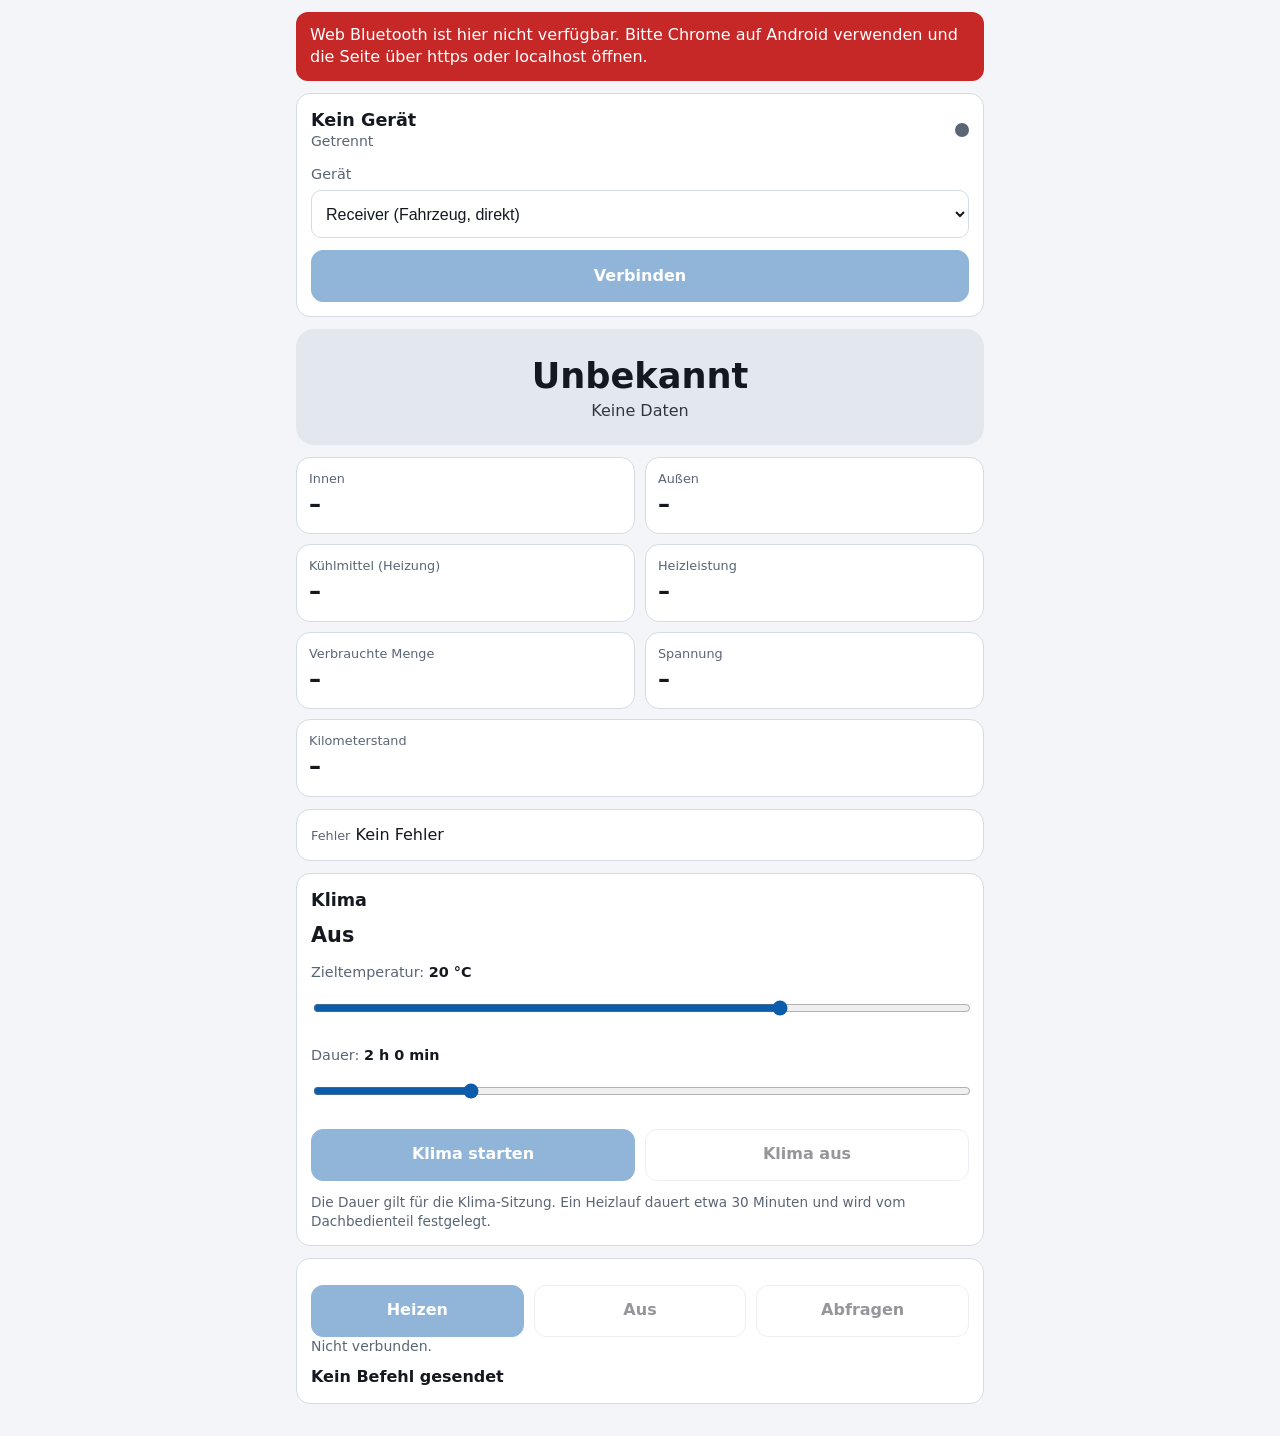
==== pwa/index.html @ 08beb695 "Phase D core: CAN codec/FSM/monitor, climate controller, send policy, rt primitives, OLED pages, PWA" ====
<!doctype html>
<html lang="de">
<head>
<meta charset="utf-8">
<meta name="viewport" content="width=device-width, initial-scale=1">
<title>Standheizung</title>
<meta name="theme-color" content="#0b5cab">
<link rel="manifest" href="manifest.webmanifest">
<link rel="icon" href="icons/icon-192.png">
<link rel="apple-touch-icon" href="icons/icon-192.png">
<link rel="stylesheet" href="styles.css">
</head>
<body>
<main>
  <div id="unsupported" class="banner err" hidden>
    Web Bluetooth ist hier nicht verfügbar. Bitte Chrome auf Android verwenden und die Seite über https oder localhost öffnen.
  </div>

  <section class="card" id="conn">
    <div class="row">
      <div>
        <div class="name" id="devName">Kein Gerät</div>
        <div class="sub" id="connState">Getrennt</div>
        <div class="sub" id="devInfo"></div>
      </div>
      <span class="dot off" id="dot" aria-hidden="true"></span>
    </div>
    <label class="field" for="role">Gerät
      <select id="role">
        <option value="receiver">Receiver (Fahrzeug, direkt)</option>
        <option value="sender">Sender (Fernbedienung, LoRa)</option>
      </select>
    </label>
    <div class="btns">
      <button id="btnConnect" class="primary">Verbinden</button>
      <button id="btnDisconnect" hidden>Trennen</button>
    </div>
    <div class="sub" id="linkAge" hidden></div>
  </section>

  <section class="state-tile" id="stateTile" data-kind="unknown">
    <div class="state-main" id="stateText">Unbekannt</div>
    <div class="state-sub" id="stateSub">Keine Daten</div>
  </section>

  <section class="grid" id="values">
    <div class="tile"><div class="lbl">Innen</div><div class="val" id="vInterior">–</div></div>
    <div class="tile"><div class="lbl">Außen</div><div class="val" id="vOutside">–</div></div>
    <div class="tile"><div class="lbl">Kühlmittel (Heizung)</div><div class="val" id="vCoolant">–</div></div>
    <div class="tile"><div class="lbl">Heizleistung</div><div class="val" id="vPower">–</div><div class="sub" id="vRate"></div></div>
    <div class="tile"><div class="lbl">Verbrauchte Menge</div><div class="val" id="vFuel">–</div></div>
    <div class="tile"><div class="lbl">Spannung</div><div class="val" id="vVoltage">–</div></div>
    <div class="tile wide"><div class="lbl">Kilometerstand</div><div class="val" id="vOdo">–</div></div>
  </section>

  <section class="card error-row" id="errRow">
    <span class="lbl">Fehler</span> <span id="errText">Kein Fehler</span>
  </section>

  <section class="card" id="climate">
    <h2>Klima</h2>
    <div class="row">
      <div class="climate-state" id="climState">Aus</div>
      <div class="sub" id="climRemain"></div>
    </div>
    <label class="field" for="target">Zieltemperatur: <b id="targetLbl">20 °C</b>
      <input type="range" id="target" min="10" max="24" step="1" value="20">
    </label>
    <label class="field" for="duration">Dauer: <b id="durationLbl">2 h 0 min</b>
      <input type="range" id="duration" min="10" max="480" step="10" value="120">
    </label>
    <div class="btns">
      <button id="btnClimOn" class="primary">Klima starten</button>
      <button id="btnClimOff">Klima aus</button>
    </div>
    <p class="hint">Die Dauer gilt für die Klima-Sitzung. Ein Heizlauf dauert etwa 30 Minuten und wird vom Dachbedienteil festgelegt.</p>
  </section>

  <section class="card">
    <div class="btns three">
      <button id="btnHeat" class="primary">Heizen</button>
      <button id="btnStop">Aus</button>
      <button id="btnQuery">Abfragen</button>
    </div>
    <div class="sub" id="reason" aria-live="polite"></div>
    <div class="cmdline" id="cmdLine" aria-live="polite">Kein Befehl gesendet</div>
  </section>
</main>
<script src="parser.js"></script>
<script src="ble.js"></script>
<script src="demo.js"></script>
<script src="app.js"></script>
</body>
</html>
---- pwa/styles.css ----
:root {
  --bg: #f3f5f8; --card: #ffffff; --text: #14181f; --muted: #5a6575; --border: #d5dbe4;
  --accent: #0b5cab; --accent-text: #ffffff; --ok: #1b7f3b; --warn: #b26a00; --err: #c62828;
  --tile-off: #e3e8ef; --tile-heat: #ffe2c2; --tile-run: #fff1c2; --tile-vent: #d4ecff; --tile-err: #c62828;
  --tile-text: #14181f; --tile-err-text: #ffffff;
}
@media (prefers-color-scheme: dark) {
  :root {
    --bg: #0e1116; --card: #181d25; --text: #e8ecf2; --muted: #9aa5b5; --border: #2b3340;
    --accent: #4d9bf0; --accent-text: #08121f; --ok: #5fcf80; --warn: #f0b04d; --err: #ff6b6b;
    --tile-off: #232a35; --tile-heat: #5a3512; --tile-run: #504410; --tile-vent: #17405f; --tile-err: #b3261e;
    --tile-text: #e8ecf2; --tile-err-text: #ffffff;
  }
}
* { box-sizing: border-box; }
html { color-scheme: light dark; }
body { margin: 0; background: var(--bg); color: var(--text); font: 16px/1.4 system-ui, -apple-system, "Segoe UI", Roboto, sans-serif; overflow-x: hidden; }
main { max-width: 640px; margin: 0 auto; padding: 12px 16px 32px; display: flex; flex-direction: column; gap: 12px; }
h2 { margin: 0 0 8px; font-size: 1.1rem; }
.card { background: var(--card); border: 1px solid var(--border); border-radius: 14px; padding: 14px; }
.row { display: flex; justify-content: space-between; align-items: center; gap: 12px; }
.name { font-weight: 600; font-size: 1.1rem; overflow-wrap: anywhere; }
.sub { color: var(--muted); font-size: .875rem; overflow-wrap: anywhere; }
.lbl { color: var(--muted); font-size: .8rem; }
.dot { width: 14px; height: 14px; border-radius: 50%; flex: none; background: var(--muted); }
.dot.ok { background: var(--ok); } .dot.busy { background: var(--warn); } .dot.err { background: var(--err); }
.banner { border-radius: 12px; padding: 12px 14px; }
.banner.err { background: var(--err); color: #fff; }
.field { display: block; margin: 12px 0 0; color: var(--muted); font-size: .9rem; }
.field b { color: var(--text); }
select, input[type=range] { width: 100%; margin-top: 6px; }
select { min-height: 48px; font-size: 1rem; padding: 0 10px; border-radius: 10px; border: 1px solid var(--border); background: var(--card); color: var(--text); }
input[type=range] { height: 40px; accent-color: var(--accent); }
.btns { display: flex; gap: 10px; margin-top: 12px; }
.btns button { flex: 1; min-width: 0; }
button { min-height: 52px; font: inherit; font-weight: 600; border-radius: 12px; border: 1px solid var(--border); background: var(--card); color: var(--text); padding: 0 12px; cursor: pointer; }
button.primary { background: var(--accent); color: var(--accent-text); border-color: var(--accent); }
button:disabled { opacity: .45; cursor: not-allowed; }
button:focus-visible, select:focus-visible, input:focus-visible { outline: 3px solid var(--accent); outline-offset: 2px; }
.state-tile { border-radius: 18px; padding: 22px 16px; text-align: center; background: var(--tile-off); color: var(--tile-text); }
.state-tile[data-kind=heating] { background: var(--tile-heat); }
.state-tile[data-kind=runon] { background: var(--tile-run); }
.state-tile[data-kind=vent] { background: var(--tile-vent); }
.state-tile[data-kind=error] { background: var(--tile-err); color: var(--tile-err-text); }
.state-main { font-size: 2.2rem; font-weight: 700; }
.state-sub { min-height: 1.4em; opacity: .85; }
.grid { display: grid; grid-template-columns: 1fr 1fr; gap: 10px; }
.tile { background: var(--card); border: 1px solid var(--border); border-radius: 14px; padding: 12px; min-width: 0; }
.tile.wide { grid-column: 1 / -1; }
.val { font-size: 1.5rem; font-weight: 700; overflow-wrap: anywhere; }
.error-row.active { border-color: var(--err); color: var(--err); }
.climate-state { font-size: 1.3rem; font-weight: 700; }
.hint { color: var(--muted); font-size: .85rem; margin: 12px 0 0; }
.btns.three button { padding: 0 4px; }
.cmdline { margin-top: 10px; font-weight: 600; min-height: 1.4em; overflow-wrap: anywhere; }
.cmdline[data-kind=ok] { color: var(--ok); } .cmdline[data-kind=err] { color: var(--err); }
[hidden] { display: none !important; }
@media (min-width: 900px) {
  main { max-width: 720px; }
}
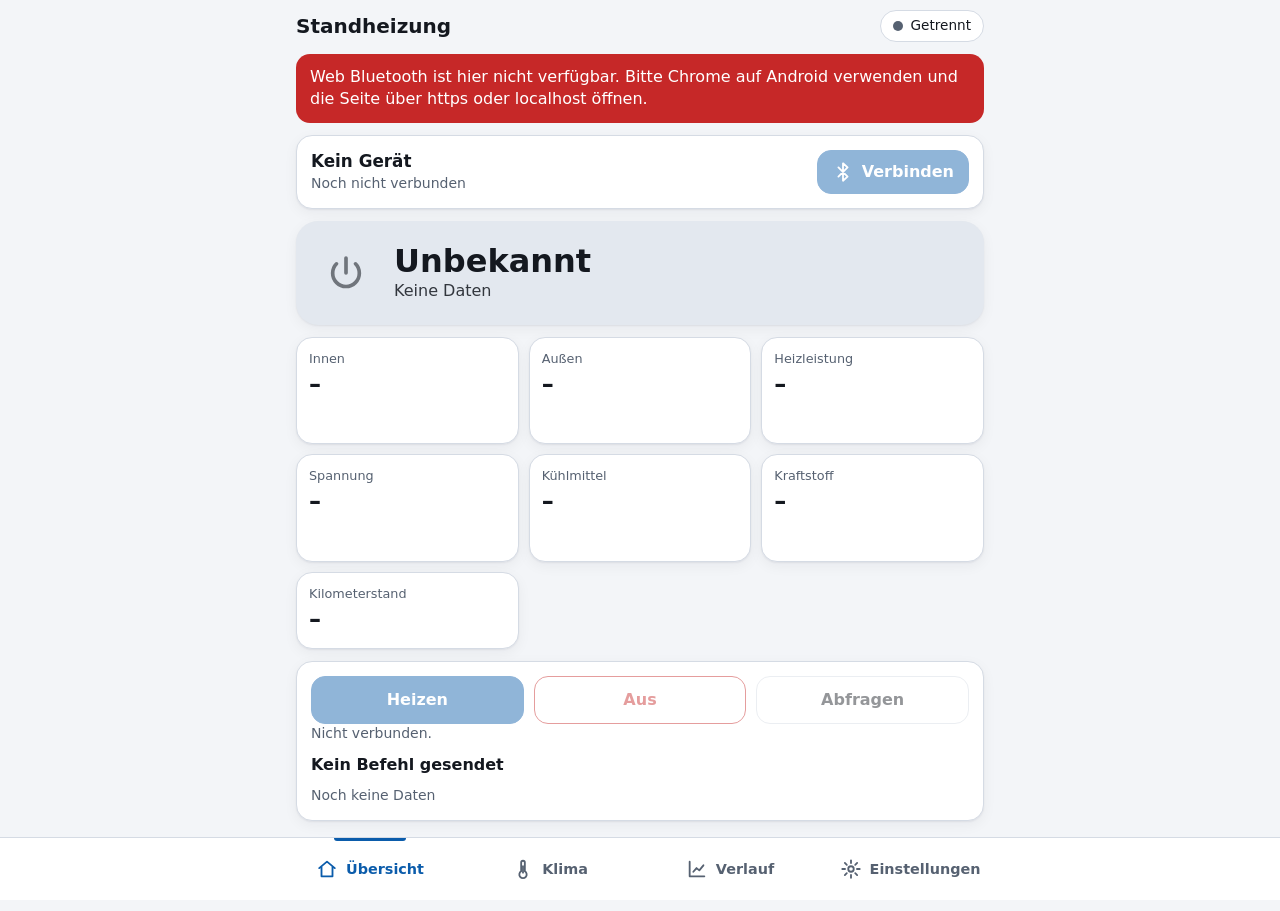
==== commit 62384ff4: "PWA: history charts, animations, tabs, climate arc slider, settings - history.js: ring buffer with d" ====
--- a/pwa/index.html
+++ b/pwa/index.html
@@ -2,7 +2,7 @@
 <html lang="de">
 <head>
 <meta charset="utf-8">
-<meta name="viewport" content="width=device-width, initial-scale=1">
+<meta name="viewport" content="width=device-width, initial-scale=1, viewport-fit=cover">
 <title>Standheizung</title>
 <meta name="theme-color" content="#0b5cab">
 <link rel="manifest" href="manifest.webmanifest">
@@ -11,82 +11,243 @@
 <link rel="stylesheet" href="styles.css">
 </head>
 <body>
-<main>
+<svg width="0" height="0" style="position:absolute" aria-hidden="true" focusable="false">
+  <defs>
+    <symbol id="i-flame" viewBox="0 0 24 24"><path d="M12 2c1 3.5-1.5 5-3 7.5C7.600 12 8 14 9 15c-.2-1.800.600-3 1.800-3.800C10.500 13.500 12 14.500 12 16.500c0 1-.5 1.800-1.200 2.300 3.800.200 6.200-2.400 6.200-5.800C17 9 13.500 6.500 12 2z" fill="currentColor"/><path d="M7 15.500C7 19 9.500 22 12.500 22 15.800 22 18 19.500 18 16.500c-1 1.800-2.600 2.800-4.400 3C10.500 19.700 7.500 18.500 7 15.500z" fill="currentColor" opacity=".55"/></symbol>
+    <symbol id="i-fan" viewBox="0 0 24 24"><g fill="currentColor"><path d="M12 11c-1.500-3.500-1-7 2-8 2.500-.8 3.500 1.500 2.500 3.500C15.500 8.500 14 10 12 11z"/><path d="M13 12c3.500-1.500 7-1 8 2 .8 2.500-1.500 3.500-3.500 2.500C15.500 15.500 14 14 13 12z"/><path d="M12 13c1.500 3.500 1 7-2 8-2.500.8-3.500-1.500-2.500-3.500C8.500 15.500 10 14 12 13z"/><path d="M11 12c-3.500 1.500-7 1-8-2-.8-2.500 1.500-3.500 3.500-2.500C8.500 8.500 10 10 11 12z"/></g><circle cx="12" cy="12" r="1.800" fill="var(--tile-bg, #fff)"/></symbol>
+    <symbol id="i-power" viewBox="0 0 24 24"><path d="M12 3v9M6.300 6.500a8 8 0 1 0 11.400 0" fill="none" stroke="currentColor" stroke-width="2.200" stroke-linecap="round"/></symbol>
+    <symbol id="i-warn" viewBox="0 0 24 24"><path d="M12 3 2 20h20L12 3z" fill="none" stroke="currentColor" stroke-width="2" stroke-linejoin="round"/><path d="M12 10v4.500M12 17.200v.1" stroke="currentColor" stroke-width="2.200" stroke-linecap="round"/></symbol>
+    <symbol id="i-check" viewBox="0 0 24 24"><path d="m5 12.500 4.500 4.500L19 7.500" fill="none" stroke="currentColor" stroke-width="2.600" stroke-linecap="round" stroke-linejoin="round"/></symbol>
+    <symbol id="i-x" viewBox="0 0 24 24"><path d="m6 6 12 12M18 6 6 18" fill="none" stroke="currentColor" stroke-width="2.600" stroke-linecap="round"/></symbol>
+    <symbol id="i-info" viewBox="0 0 24 24"><circle cx="12" cy="12" r="9" fill="none" stroke="currentColor" stroke-width="2"/><path d="M12 11v5.500M12 7.700v.1" stroke="currentColor" stroke-width="2.400" stroke-linecap="round"/></symbol>
+    <symbol id="i-home" viewBox="0 0 24 24"><path d="M3.500 11 12 4l8.500 7M6 9.500V20h12V9.500" fill="none" stroke="currentColor" stroke-width="2" stroke-linecap="round" stroke-linejoin="round"/></symbol>
+    <symbol id="i-climate" viewBox="0 0 24 24"><path d="M10 14.500V5a2 2 0 1 1 4 0v9.500a4 4 0 1 1-4 0z" fill="none" stroke="currentColor" stroke-width="2" stroke-linejoin="round"/><path d="M12 9v7" stroke="currentColor" stroke-width="2" stroke-linecap="round"/></symbol>
+    <symbol id="i-chart" viewBox="0 0 24 24"><path d="M4 4v16h16M8 15l3.500-4 3 2.500L19 8" fill="none" stroke="currentColor" stroke-width="2" stroke-linecap="round" stroke-linejoin="round"/></symbol>
+    <symbol id="i-gear" viewBox="0 0 24 24"><circle cx="12" cy="12" r="3" fill="none" stroke="currentColor" stroke-width="2"/><path d="M12 2.500v3M12 18.500v3M2.500 12h3M18.500 12h3M5.300 5.300l2.100 2.100M16.600 16.600l2.100 2.100M5.300 18.700l2.100-2.100M16.600 7.400l2.100-2.100" stroke="currentColor" stroke-width="2" stroke-linecap="round"/></symbol>
+    <symbol id="i-share" viewBox="0 0 24 24"><path d="M12 15V4m0 0L8 8m4-4 4 4M5 12v8h14v-8" fill="none" stroke="currentColor" stroke-width="2" stroke-linecap="round" stroke-linejoin="round"/></symbol>
+    <symbol id="i-bt" viewBox="0 0 24 24"><path d="m7 7 10 10-5 4.500V2.500L17 7 7 17" fill="none" stroke="currentColor" stroke-width="2" stroke-linecap="round" stroke-linejoin="round"/></symbol>
+  </defs>
+</svg>
+
+<header class="top">
+  <h1>Standheizung</h1>
+  <div class="chip conn" id="connChip" data-kind="off" role="status">
+    <span class="dot" aria-hidden="true"></span><span id="connState">Getrennt</span>
+  </div>
+</header>
+
+<main id="main">
   <div id="unsupported" class="banner err" hidden>
     Web Bluetooth ist hier nicht verfügbar. Bitte Chrome auf Android verwenden und die Seite über https oder localhost öffnen.
   </div>
-
-  <section class="card" id="conn">
-    <div class="row">
-      <div>
-        <div class="name" id="devName">Kein Gerät</div>
-        <div class="sub" id="connState">Getrennt</div>
-        <div class="sub" id="devInfo"></div>
-      </div>
-      <span class="dot off" id="dot" aria-hidden="true"></span>
-    </div>
-    <label class="field" for="role">Gerät
-      <select id="role">
-        <option value="receiver">Receiver (Fahrzeug, direkt)</option>
-        <option value="sender">Sender (Fernbedienung, LoRa)</option>
-      </select>
-    </label>
+  <div id="staleBanner" class="banner warn" hidden role="status">
+    <svg class="ico" aria-hidden="true"><use href="#i-warn"/></svg><span id="staleText">Daten veraltet</span>
+  </div>
+
+  <!-- Übersicht -->
+  <section class="view" id="view-uebersicht" data-view="uebersicht" aria-label="Übersicht">
+    <div class="card" id="conn">
+      <div class="row">
+        <div class="grow">
+          <div class="name" id="devName">Kein Gerät</div>
+          <div class="sub" id="devInfo">Noch nicht verbunden</div>
+        </div>
+        <button id="btnConnect" class="primary compact"><svg class="ico" aria-hidden="true"><use href="#i-bt"/></svg>Verbinden</button>
+        <button id="btnDisconnect" class="compact" hidden>Trennen</button>
+      </div>
+      <div class="sub" id="linkAge" hidden></div>
+    </div>
+
+    <div class="state-tile" id="stateTile" data-kind="unknown">
+      <div class="state-icon" id="stateIcon" aria-hidden="true">
+        <span class="ring"></span>
+        <svg class="si si-flame"><use href="#i-flame"/></svg>
+        <svg class="si si-fan"><use href="#i-fan"/></svg>
+        <svg class="si si-power"><use href="#i-power"/></svg>
+        <svg class="si si-warn"><use href="#i-warn"/></svg>
+      </div>
+      <div class="state-text">
+        <div class="state-main" id="stateText">Unbekannt</div>
+        <div class="state-sub" id="stateSub">Keine Daten</div>
+      </div>
+    </div>
+
+    <div class="banner err errbox" id="errBox" hidden role="alert">
+      <svg class="ico" aria-hidden="true"><use href="#i-warn"/></svg>
+      <div><b id="errTitle"></b><div id="errHelp"></div><div class="small" id="errExtra"></div></div>
+    </div>
+
+    <div class="grid" id="values">
+      <div class="tile"><div class="lbl">Innen</div><div class="val" id="vInterior">–</div><div class="spark-host" id="spInterior"></div></div>
+      <div class="tile"><div class="lbl">Außen</div><div class="val" id="vOutside">–</div></div>
+      <div class="tile"><div class="lbl">Heizleistung</div><div class="val" id="vPower">–</div><div class="spark-host" id="spPower"></div></div>
+      <div class="tile"><div class="lbl">Spannung</div><div class="val" id="vVoltage">–</div><div class="spark-host" id="spVoltage"></div></div>
+      <div class="tile"><div class="lbl">Kühlmittel</div><div class="val" id="vCoolant">–</div></div>
+      <div class="tile"><div class="lbl" id="fuelLbl">Kraftstoff</div><div class="val" id="vFuel">–</div><div class="sub" id="vFuelSub"></div></div>
+      <div class="tile wide"><div class="lbl">Kilometerstand</div><div class="val" id="vOdo">–</div></div>
+    </div>
+
+    <div class="card">
+      <div class="btns three">
+        <button id="btnHeat" class="primary">Heizen</button>
+        <button id="btnStop" class="danger">Aus</button>
+        <button id="btnQuery">Abfragen</button>
+      </div>
+      <div class="sub" id="reason" aria-live="polite"></div>
+      <div class="cmdline" id="cmdLine" aria-live="polite">Kein Befehl gesendet</div>
+      <div class="row foot">
+        <span class="sub" id="ageText">Noch keine Daten</span>
+        <button id="btnShare" class="compact ghost" hidden><svg class="ico" aria-hidden="true"><use href="#i-share"/></svg>Teilen</button>
+      </div>
+    </div>
+  </section>
+
+  <!-- Klima -->
+  <section class="view" id="view-klima" data-view="klima" aria-label="Klima" hidden>
+    <div class="card climate-card">
+      <div class="clim-top">
+        <div class="ring-wrap" id="remainRing">
+          <svg viewBox="0 0 120 120" aria-hidden="true">
+            <circle class="rg-bg" cx="60" cy="60" r="52"/>
+            <circle class="rg-fg" id="ringFg" cx="60" cy="60" r="52" pathLength="100"/>
+          </svg>
+          <div class="ring-c"><div class="ring-v" id="ringVal">–</div><div class="sub" id="ringLbl">Klima aus</div></div>
+        </div>
+        <div class="grow">
+          <div class="lbl">Status</div>
+          <div class="climate-state" id="climState">Aus</div>
+          <div class="sub" id="climRemain"></div>
+        </div>
+      </div>
+    </div>
+
+    <div class="card">
+      <h2>Schnellauswahl</h2>
+      <div class="chips" id="presets" role="group" aria-label="Voreinstellungen"></div>
+    </div>
+
+    <div class="card">
+      <h2>Zieltemperatur</h2>
+      <div class="arc-wrap noswipe">
+        <svg viewBox="0 0 200 170" id="arc" role="slider" tabindex="0" aria-label="Zieltemperatur" aria-valuemin="10" aria-valuemax="24" aria-valuenow="20" aria-valuetext="20 °C">
+          <path id="arcBg" class="arc-bg"/>
+          <path id="arcFg" class="arc-fg"/>
+          <circle id="arcKnob" class="arc-knob" r="13"/>
+          <text id="arcVal" x="100" y="100" text-anchor="middle" class="arc-val">20</text>
+          <text x="100" y="124" text-anchor="middle" class="arc-unit">°C</text>
+        </svg>
+        <button class="step minus" id="tMinus" aria-label="Zieltemperatur senken"><svg class="ico" aria-hidden="true"><path d="M5 12h14" stroke="currentColor" stroke-width="2.600" stroke-linecap="round"/></svg></button>
+        <button class="step plus" id="tPlus" aria-label="Zieltemperatur erhöhen"><svg class="ico" aria-hidden="true"><path d="M5 12h14M12 5v14" stroke="currentColor" stroke-width="2.600" stroke-linecap="round"/></svg></button>
+      </div>
+    </div>
+
+    <div class="card">
+      <h2>Dauer: <b id="durationLbl">2 h 0 min</b></h2>
+      <div class="chips" id="durChips" role="group" aria-label="Dauer"></div>
+      <label class="field noswipe" for="duration">Feineinstellung
+        <input type="range" id="duration" min="10" max="480" step="10" value="120">
+      </label>
+      <div class="btns">
+        <button id="btnClimOn" class="primary">Klima starten</button>
+        <button id="btnClimOff">Klima aus</button>
+      </div>
+      <p class="hint">Die Dauer gilt für die Klima-Sitzung. Ein Heizlauf dauert etwa 30 Minuten und wird vom Dachbedienteil festgelegt.</p>
+    </div>
+  </section>
+
+  <!-- Verlauf -->
+  <section class="view" id="view-verlauf" data-view="verlauf" aria-label="Verlauf" hidden>
+    <div class="chips sticky" id="rangeChips" role="group" aria-label="Zeitraum"></div>
+
+    <div class="card chart-card">
+      <div class="ch-head"><h2>Temperaturen</h2><span class="sub" id="tempNote"></span></div>
+      <div class="legend" id="legTemp"></div>
+      <div class="chart noswipe" id="chTemp"></div>
+    </div>
+    <div class="card chart-card">
+      <div class="ch-head"><h2>Heizleistung</h2><span class="sub"><i class="sw band-sw"></i>Heizphase</span></div>
+      <div class="chart noswipe" id="chPower"></div>
+    </div>
+    <div class="card chart-card">
+      <div class="ch-head"><h2>Bordspannung</h2></div>
+      <div class="chart noswipe" id="chVolt"></div>
+    </div>
+    <div class="card chart-card">
+      <div class="ch-head"><h2>Verbrauch je Lauf</h2><span class="sub" id="fuelTotal"></span></div>
+      <div class="chart noswipe" id="chFuel"></div>
+    </div>
+    <div class="card">
+      <div class="sub" id="histInfo"></div>
+      <div class="btns">
+        <button id="btnCsv"><svg class="ico" aria-hidden="true"><use href="#i-share"/></svg>CSV exportieren</button>
+        <button id="btnClearHist" class="danger-o"><svg class="ico" aria-hidden="true"><use href="#i-x"/></svg>Verlauf löschen</button>
+      </div>
+    </div>
+  </section>
+
+  <!-- Einstellungen -->
+  <section class="view" id="view-einstellungen" data-view="einstellungen" aria-label="Einstellungen" hidden>
+    <div class="card">
+      <h2>Gerät</h2>
+      <label class="field" for="role">Rolle des Geräts
+        <select id="role">
+          <option value="receiver">Receiver (Fahrzeug, direkt)</option>
+          <option value="sender">Sender (Fernbedienung, LoRa)</option>
+        </select>
+      </label>
+    </div>
+    <div class="card">
+      <h2>Anzeige</h2>
+      <label class="field" for="theme">Farbschema
+        <select id="theme"><option value="auto">Automatisch</option><option value="light">Hell</option><option value="dark">Dunkel</option></select>
+      </label>
+      <label class="field" for="fuelUnit">Kraftstoff anzeigen als
+        <select id="fuelUnit"><option value="ml">Verbrauchte Menge (ml)</option><option value="lph">Verbrauchsrate (l/h)</option></select>
+      </label>
+      <label class="switch"><input type="checkbox" id="clock24"><span class="track" aria-hidden="true"></span><span>24-Stunden-Uhr</span></label>
+      <label class="switch"><input type="checkbox" id="wake"><span class="track" aria-hidden="true"></span><span>Bildschirm anlassen</span></label>
+      <div class="sub" id="wakeHint"></div>
+    </div>
+    <div class="card">
+      <h2>Daten</h2>
+      <label class="switch"><input type="checkbox" id="demoToggle"><span class="track" aria-hidden="true"></span><span>Demo-Modus</span></label>
+      <div class="btns"><button id="btnClearHist2" class="danger-o">Verlauf löschen</button></div>
+    </div>
+    <div class="card">
+      <h2>App</h2>
+      <div class="btns"><button id="btnInstall" class="primary" hidden>Als App installieren</button></div>
+      <p class="hint" id="installHint">Zum Installieren im Browsermenü „Zum Startbildschirm hinzufügen“ wählen.</p>
+      <div class="sub">Version <span id="appVersion"></span></div>
+    </div>
+  </section>
+</main>
+
+<nav class="tabbar" id="tabbar" aria-label="Hauptnavigation">
+  <a href="#uebersicht" data-tab="uebersicht"><svg class="ico" aria-hidden="true"><use href="#i-home"/></svg><span>Übersicht</span></a>
+  <a href="#klima" data-tab="klima"><svg class="ico" aria-hidden="true"><use href="#i-climate"/></svg><span>Klima</span></a>
+  <a href="#verlauf" data-tab="verlauf"><svg class="ico" aria-hidden="true"><use href="#i-chart"/></svg><span>Verlauf</span></a>
+  <a href="#einstellungen" data-tab="einstellungen"><svg class="ico" aria-hidden="true"><use href="#i-gear"/></svg><span>Einstellungen</span></a>
+</nav>
+
+<div class="toasts" id="toasts" aria-live="polite"></div>
+
+<div class="sheet-root" id="sheetRoot" hidden>
+  <div class="backdrop" id="sheetBackdrop"></div>
+  <div class="sheet" role="dialog" aria-modal="true" aria-labelledby="sheetTitle">
+    <div class="grab" aria-hidden="true"></div>
+    <h2 id="sheetTitle">Heizung ausschalten?</h2>
+    <p id="sheetText" class="sub"></p>
     <div class="btns">
-      <button id="btnConnect" class="primary">Verbinden</button>
-      <button id="btnDisconnect" hidden>Trennen</button>
-    </div>
-    <div class="sub" id="linkAge" hidden></div>
-  </section>
-
-  <section class="state-tile" id="stateTile" data-kind="unknown">
-    <div class="state-main" id="stateText">Unbekannt</div>
-    <div class="state-sub" id="stateSub">Keine Daten</div>
-  </section>
-
-  <section class="grid" id="values">
-    <div class="tile"><div class="lbl">Innen</div><div class="val" id="vInterior">–</div></div>
-    <div class="tile"><div class="lbl">Außen</div><div class="val" id="vOutside">–</div></div>
-    <div class="tile"><div class="lbl">Kühlmittel (Heizung)</div><div class="val" id="vCoolant">–</div></div>
-    <div class="tile"><div class="lbl">Heizleistung</div><div class="val" id="vPower">–</div><div class="sub" id="vRate"></div></div>
-    <div class="tile"><div class="lbl">Verbrauchte Menge</div><div class="val" id="vFuel">–</div></div>
-    <div class="tile"><div class="lbl">Spannung</div><div class="val" id="vVoltage">–</div></div>
-    <div class="tile wide"><div class="lbl">Kilometerstand</div><div class="val" id="vOdo">–</div></div>
-  </section>
-
-  <section class="card error-row" id="errRow">
-    <span class="lbl">Fehler</span> <span id="errText">Kein Fehler</span>
-  </section>
-
-  <section class="card" id="climate">
-    <h2>Klima</h2>
-    <div class="row">
-      <div class="climate-state" id="climState">Aus</div>
-      <div class="sub" id="climRemain"></div>
-    </div>
-    <label class="field" for="target">Zieltemperatur: <b id="targetLbl">20 °C</b>
-      <input type="range" id="target" min="10" max="24" step="1" value="20">
-    </label>
-    <label class="field" for="duration">Dauer: <b id="durationLbl">2 h 0 min</b>
-      <input type="range" id="duration" min="10" max="480" step="10" value="120">
-    </label>
-    <div class="btns">
-      <button id="btnClimOn" class="primary">Klima starten</button>
-      <button id="btnClimOff">Klima aus</button>
-    </div>
-    <p class="hint">Die Dauer gilt für die Klima-Sitzung. Ein Heizlauf dauert etwa 30 Minuten und wird vom Dachbedienteil festgelegt.</p>
-  </section>
-
-  <section class="card">
-    <div class="btns three">
-      <button id="btnHeat" class="primary">Heizen</button>
-      <button id="btnStop">Aus</button>
-      <button id="btnQuery">Abfragen</button>
-    </div>
-    <div class="sub" id="reason" aria-live="polite"></div>
-    <div class="cmdline" id="cmdLine" aria-live="polite">Kein Befehl gesendet</div>
-  </section>
-</main>
+      <button id="sheetCancel">Abbrechen</button>
+      <button id="sheetOk" class="danger-f">Ausschalten</button>
+    </div>
+  </div>
+</div>
+
 <script src="parser.js"></script>
+<script src="util.js"></script>
+<script src="history.js"></script>
+<script src="charts.js"></script>
 <script src="ble.js"></script>
 <script src="demo.js"></script>
 <script src="app.js"></script>
--- a/pwa/styles.css
+++ b/pwa/styles.css
@@ -1,60 +1,253 @@
 :root {
-  --bg: #f3f5f8; --card: #ffffff; --text: #14181f; --muted: #5a6575; --border: #d5dbe4;
-  --accent: #0b5cab; --accent-text: #ffffff; --ok: #1b7f3b; --warn: #b26a00; --err: #c62828;
-  --tile-off: #e3e8ef; --tile-heat: #ffe2c2; --tile-run: #fff1c2; --tile-vent: #d4ecff; --tile-err: #c62828;
-  --tile-text: #14181f; --tile-err-text: #ffffff;
+  --bg: #f3f5f8; --card: #ffffff; --text: #14181f; --muted: #566171; --border: #d5dbe4; --grid: #e6eaf0;
+  --accent: #0b5cab; --accent-text: #ffffff; --ok: #1b7f3b; --warn: #8a5300; --warn-bg: #fff0d1; --err: #c62828;
+  --tile-off: #e3e8ef; --tile-heat: #ffd9ae; --tile-run: #fff1c2; --tile-vent: #cfe8ff; --tile-err: #c62828;
+  --tile-text: #14181f; --tile-err-text: #ffffff; --tile-icon: #14181f;
+  --s1: #2a78d6; --s2: #eb6834; --s3: #1baf7a; --band: rgba(235, 104, 52, .14);
+  --shadow: 0 1px 2px rgba(20, 24, 31, .06), 0 4px 14px rgba(20, 24, 31, .05);
+  --tab-h: 62px; --ease: cubic-bezier(.2, .8, .2, 1);
 }
 @media (prefers-color-scheme: dark) {
-  :root {
-    --bg: #0e1116; --card: #181d25; --text: #e8ecf2; --muted: #9aa5b5; --border: #2b3340;
-    --accent: #4d9bf0; --accent-text: #08121f; --ok: #5fcf80; --warn: #f0b04d; --err: #ff6b6b;
+  :root:not([data-theme="light"]) {
+    --bg: #0e1116; --card: #181d25; --text: #e8ecf2; --muted: #9aa5b5; --border: #2b3340; --grid: #262d38;
+    --accent: #4d9bf0; --accent-text: #08121f; --ok: #5fcf80; --warn: #f0b04d; --warn-bg: #3a2a0c; --err: #ff6b6b;
     --tile-off: #232a35; --tile-heat: #5a3512; --tile-run: #504410; --tile-vent: #17405f; --tile-err: #b3261e;
-    --tile-text: #e8ecf2; --tile-err-text: #ffffff;
+    --tile-text: #e8ecf2; --tile-err-text: #ffffff; --tile-icon: #e8ecf2;
+    --s1: #3987e5; --s2: #d95926; --s3: #199e70; --band: rgba(217, 89, 38, .22);
+    --shadow: 0 1px 2px rgba(0, 0, 0, .4);
   }
 }
-* { box-sizing: border-box; }
+:root[data-theme="dark"] {
+  --bg: #0e1116; --card: #181d25; --text: #e8ecf2; --muted: #9aa5b5; --border: #2b3340; --grid: #262d38;
+  --accent: #4d9bf0; --accent-text: #08121f; --ok: #5fcf80; --warn: #f0b04d; --warn-bg: #3a2a0c; --err: #ff6b6b;
+  --tile-off: #232a35; --tile-heat: #5a3512; --tile-run: #504410; --tile-vent: #17405f; --tile-err: #b3261e;
+  --tile-text: #e8ecf2; --tile-err-text: #ffffff; --tile-icon: #e8ecf2;
+  --s1: #3987e5; --s2: #d95926; --s3: #199e70; --band: rgba(217, 89, 38, .22);
+  --shadow: 0 1px 2px rgba(0, 0, 0, .4);
+}
+:root[data-theme="light"] { color-scheme: light; }
+:root[data-theme="dark"] { color-scheme: dark; }
+
+* { box-sizing: border-box; -webkit-tap-highlight-color: transparent; }
 html { color-scheme: light dark; }
-body { margin: 0; background: var(--bg); color: var(--text); font: 16px/1.4 system-ui, -apple-system, "Segoe UI", Roboto, sans-serif; overflow-x: hidden; }
-main { max-width: 640px; margin: 0 auto; padding: 12px 16px 32px; display: flex; flex-direction: column; gap: 12px; }
-h2 { margin: 0 0 8px; font-size: 1.1rem; }
-.card { background: var(--card); border: 1px solid var(--border); border-radius: 14px; padding: 14px; }
+body {
+  margin: 0; background: var(--bg); color: var(--text); font: 16px/1.4 system-ui, -apple-system, "Segoe UI", Roboto, sans-serif;
+  overflow-x: hidden; padding-bottom: calc(var(--tab-h) + env(safe-area-inset-bottom, 0px) + 12px); transition: background-color .3s, color .3s;
+}
+h1 { margin: 0; font-size: 1.25rem; }
+h2 { margin: 0 0 10px; font-size: 1.05rem; }
+.top { max-width: 720px; margin: 0 auto; padding: calc(10px + env(safe-area-inset-top, 0px)) 16px 4px; display: flex; align-items: center; justify-content: space-between; gap: 12px; }
+main { max-width: 720px; margin: 0 auto; padding: 8px 16px 16px; display: flex; flex-direction: column; gap: 12px; position: relative; touch-action: pan-y; }
+.view { display: flex; flex-direction: column; gap: 12px; min-width: 0; }
+.view[hidden] { display: none; }
+.view.in-right { animation: slide-r .32s var(--ease) both; }
+.view.in-left { animation: slide-l .32s var(--ease) both; }
+@keyframes slide-r { from { opacity: 0; transform: translateX(28px); } to { opacity: 1; transform: none; } }
+@keyframes slide-l { from { opacity: 0; transform: translateX(-28px); } to { opacity: 1; transform: none; } }
+
+.card { background: var(--card); border: 1px solid var(--border); border-radius: 16px; padding: 14px; box-shadow: var(--shadow); min-width: 0; }
 .row { display: flex; justify-content: space-between; align-items: center; gap: 12px; }
-.name { font-weight: 600; font-size: 1.1rem; overflow-wrap: anywhere; }
+.row.foot { margin-top: 10px; }
+.grow { flex: 1; min-width: 0; }
+.name { font-weight: 600; font-size: 1.05rem; overflow-wrap: anywhere; }
 .sub { color: var(--muted); font-size: .875rem; overflow-wrap: anywhere; }
+.small { font-size: .85rem; opacity: .9; }
 .lbl { color: var(--muted); font-size: .8rem; }
-.dot { width: 14px; height: 14px; border-radius: 50%; flex: none; background: var(--muted); }
-.dot.ok { background: var(--ok); } .dot.busy { background: var(--warn); } .dot.err { background: var(--err); }
-.banner { border-radius: 12px; padding: 12px 14px; }
+.ico { width: 22px; height: 22px; flex: none; }
+.hint { color: var(--muted); font-size: .85rem; margin: 12px 0 0; }
+
+/* connection chip */
+.chip.conn { display: inline-flex; align-items: center; gap: 8px; min-height: 32px; padding: 0 12px; border-radius: 999px; background: var(--card); border: 1px solid var(--border); font-size: .85rem; max-width: 62%; }
+.chip.conn span:last-child { overflow: hidden; text-overflow: ellipsis; white-space: nowrap; }
+.dot { width: 10px; height: 10px; border-radius: 50%; flex: none; background: var(--muted); position: relative; }
+.conn[data-kind=ok] .dot { background: var(--ok); }
+.conn[data-kind=busy] .dot { background: var(--warn); }
+.conn[data-kind=err] .dot { background: var(--err); }
+.conn[data-kind=busy] .dot::after { content: ""; position: absolute; inset: -4px; border-radius: 50%; border: 2px solid var(--warn); animation: pulse 1.3s ease-out infinite; }
+@keyframes pulse { from { transform: scale(.5); opacity: .9; } to { transform: scale(1.6); opacity: 0; } }
+
+/* banners */
+.banner { border-radius: 14px; padding: 12px 14px; display: flex; gap: 10px; align-items: flex-start; }
+.banner[hidden] { display: none; }
 .banner.err { background: var(--err); color: #fff; }
+.banner.warn { background: var(--warn-bg); color: var(--warn); border: 1px solid var(--warn); align-items: center; }
+.errbox b { display: block; font-size: 1.05rem; }
+.errbox { animation: pop .3s var(--ease); }
+@keyframes pop { from { transform: scale(.96); opacity: 0; } to { transform: none; opacity: 1; } }
+
+/* buttons */
+.btns { display: flex; gap: 10px; margin-top: 12px; }
+.btns button { flex: 1; min-width: 0; }
+.card .btns:has(#btnCsv) { flex-wrap: wrap; } .btns #btnCsv, .btns #btnClearHist { min-width: 160px; white-space: nowrap; }
+.card > .btns:first-child { margin-top: 0; }
+button {
+  min-height: 48px; font: inherit; font-weight: 600; border-radius: 14px; border: 1px solid var(--border); background: var(--card); color: var(--text);
+  padding: 0 14px; cursor: pointer; display: inline-flex; align-items: center; justify-content: center; gap: 8px;
+  transition: transform .12s var(--ease), background-color .2s, opacity .2s; position: relative; overflow: hidden;
+}
+button:active:not(:disabled) { transform: scale(.96); }
+button.compact { min-height: 44px; flex: none; }
+button.ghost { background: transparent; border-color: transparent; color: var(--accent); }
+button.primary { background: var(--accent); color: var(--accent-text); border-color: var(--accent); }
+button.danger { color: var(--err); border-color: var(--err); }
+button.danger-o { color: var(--err); border-color: var(--err); }
+button.danger-f { background: var(--err); color: #fff; border-color: var(--err); }
+button:disabled { opacity: .45; cursor: not-allowed; }
+button:focus-visible, select:focus-visible, input:focus-visible, a:focus-visible, svg[tabindex]:focus-visible { outline: 3px solid var(--accent); outline-offset: 2px; }
+.rip { position: absolute; border-radius: 50%; background: currentColor; opacity: .22; transform: scale(0); animation: rip .5s ease-out forwards; pointer-events: none; }
+@keyframes rip { to { transform: scale(1); opacity: 0; } }
+
+/* form */
 .field { display: block; margin: 12px 0 0; color: var(--muted); font-size: .9rem; }
 .field b { color: var(--text); }
-select, input[type=range] { width: 100%; margin-top: 6px; }
-select { min-height: 48px; font-size: 1rem; padding: 0 10px; border-radius: 10px; border: 1px solid var(--border); background: var(--card); color: var(--text); }
-input[type=range] { height: 40px; accent-color: var(--accent); }
-.btns { display: flex; gap: 10px; margin-top: 12px; }
-.btns button { flex: 1; min-width: 0; }
-button { min-height: 52px; font: inherit; font-weight: 600; border-radius: 12px; border: 1px solid var(--border); background: var(--card); color: var(--text); padding: 0 12px; cursor: pointer; }
-button.primary { background: var(--accent); color: var(--accent-text); border-color: var(--accent); }
-button:disabled { opacity: .45; cursor: not-allowed; }
-button:focus-visible, select:focus-visible, input:focus-visible { outline: 3px solid var(--accent); outline-offset: 2px; }
-.state-tile { border-radius: 18px; padding: 22px 16px; text-align: center; background: var(--tile-off); color: var(--tile-text); }
-.state-tile[data-kind=heating] { background: var(--tile-heat); }
-.state-tile[data-kind=runon] { background: var(--tile-run); }
-.state-tile[data-kind=vent] { background: var(--tile-vent); }
-.state-tile[data-kind=error] { background: var(--tile-err); color: var(--tile-err-text); }
-.state-main { font-size: 2.2rem; font-weight: 700; }
-.state-sub { min-height: 1.4em; opacity: .85; }
+select { width: 100%; margin-top: 6px; min-height: 48px; font-size: 1rem; padding: 0 10px; border-radius: 12px; border: 1px solid var(--border); background: var(--card); color: var(--text); }
+input[type=range] { width: 100%; margin-top: 6px; height: 44px; accent-color: var(--accent); }
+.switch { display: flex; align-items: center; gap: 12px; min-height: 48px; margin-top: 6px; cursor: pointer; }
+.switch input { position: absolute; opacity: 0; width: 44px; height: 44px; margin: 0; }
+.switch .track { width: 46px; height: 28px; border-radius: 14px; background: var(--border); position: relative; flex: none; transition: background-color .2s; }
+.switch .track::after { content: ""; position: absolute; left: 3px; top: 3px; width: 22px; height: 22px; border-radius: 50%; background: #fff; transition: transform .2s var(--ease); box-shadow: 0 1px 3px rgba(0, 0, 0, .3); }
+.switch input:checked + .track { background: var(--accent); }
+.switch input:checked + .track::after { transform: translateX(18px); }
+.switch input:focus-visible + .track { outline: 3px solid var(--accent); outline-offset: 2px; }
+.switch { position: relative; }
+
+/* chips */
+.chips { display: flex; flex-wrap: wrap; gap: 8px; }
+.chips button { min-height: 44px; border-radius: 22px; font-weight: 500; padding: 0 14px; flex: none; }
+.chips button[aria-pressed=true] { background: var(--accent); color: var(--accent-text); border-color: var(--accent); }
+.chips.sticky { position: sticky; top: 0; z-index: 5; background: var(--bg); padding: 6px 0; flex-wrap: nowrap; overflow-x: auto; scrollbar-width: none; }
+
+/* state tile */
+.state-tile {
+  --tile-bg: var(--tile-off); border-radius: 22px; padding: 20px 18px; display: flex; align-items: center; gap: 16px;
+  background: var(--tile-bg); color: var(--tile-text); transition: background-color .6s ease, color .6s ease; box-shadow: var(--shadow);
+}
+.state-tile[data-kind=heating] { --tile-bg: var(--tile-heat); }
+.state-tile[data-kind=runon] { --tile-bg: var(--tile-run); }
+.state-tile[data-kind=vent] { --tile-bg: var(--tile-vent); }
+.state-tile[data-kind=error] { --tile-bg: var(--tile-err); color: var(--tile-err-text); }
+.state-icon { width: 64px; height: 64px; position: relative; flex: none; display: grid; place-items: center; color: var(--tile-icon); }
+.state-tile[data-kind=error] .state-icon { color: var(--tile-err-text); }
+.state-icon .si { position: absolute; width: 40px; height: 40px; opacity: 0; transform: scale(.6); transition: opacity .4s, transform .4s var(--ease); }
+.state-icon .ring { position: absolute; inset: 0; border-radius: 50%; border: 3px solid currentColor; opacity: 0; }
+.state-tile[data-kind=heating] .si-flame, .state-tile[data-kind=runon] .si-flame { opacity: 1; transform: none; }
+.state-tile[data-kind=vent] .si-fan { opacity: 1; transform: none; }
+.state-tile[data-kind=off] .si-power, .state-tile[data-kind=unknown] .si-power { opacity: .55; transform: none; }
+.state-tile[data-kind=error] .si-warn { opacity: 1; transform: none; }
+.state-tile[data-kind=heating] .si-flame { color: #d9480f; animation: flame 1.1s ease-in-out infinite alternate; transform-origin: 50% 90%; }
+:root[data-theme="dark"] .state-tile[data-kind=heating] .si-flame { color: #ff9a52; }
+@media (prefers-color-scheme: dark) { :root:not([data-theme="light"]) .state-tile[data-kind=heating] .si-flame { color: #ff9a52; } }
+.state-tile[data-kind=heating] .ring { animation: ringp 1.8s ease-out infinite; }
+.state-tile[data-kind=vent] .si-fan { animation: spin 1.6s linear infinite; }
+@keyframes flame { from { transform: scale(1) rotate(-2deg); } to { transform: scale(1.12, 1.18) rotate(2deg); } }
+@keyframes ringp { 0% { transform: scale(.7); opacity: .5; } 100% { transform: scale(1.25); opacity: 0; } }
+@keyframes spin { to { transform: rotate(360deg); } }
+.state-main { font-size: 2rem; font-weight: 700; line-height: 1.15; }
+.state-sub { min-height: 1.4em; opacity: .85; overflow-wrap: anywhere; }
+
+/* tiles */
 .grid { display: grid; grid-template-columns: 1fr 1fr; gap: 10px; }
-.tile { background: var(--card); border: 1px solid var(--border); border-radius: 14px; padding: 12px; min-width: 0; }
+.tile { background: var(--card); border: 1px solid var(--border); border-radius: 16px; padding: 12px; min-width: 0; box-shadow: var(--shadow); }
 .tile.wide { grid-column: 1 / -1; }
-.val { font-size: 1.5rem; font-weight: 700; overflow-wrap: anywhere; }
-.error-row.active { border-color: var(--err); color: var(--err); }
+.val { font-size: 1.5rem; font-weight: 700; overflow-wrap: anywhere; font-variant-numeric: tabular-nums; }
+.spark-host { height: 26px; margin-top: 4px; }
+.spark { display: block; width: 100%; height: 26px; }
+.spark .ln { stroke: currentColor; fill: none; stroke-width: 2; stroke-linecap: round; stroke-linejoin: round; }
+.grid.loading .val, .loading .name, .loading .state-main { color: transparent; border-radius: 8px; background: linear-gradient(90deg, var(--grid) 25%, var(--border) 50%, var(--grid) 75%); background-size: 200% 100%; animation: shimmer 1.3s linear infinite; width: 70%; }
+.state-tile.loading { animation: breathe 1.5s ease-in-out infinite; }
+.state-tile.loading .state-main { color: transparent; border-radius: 8px; background: rgba(128, 128, 128, .25); width: 60%; }
+@keyframes shimmer { to { background-position: -200% 0; } }
+@keyframes breathe { 50% { opacity: .6; } }
+
+/* climate */
+.clim-top { display: flex; align-items: center; gap: 16px; }
+.ring-wrap { position: relative; width: 112px; height: 112px; flex: none; }
+.ring-wrap svg { width: 100%; height: 100%; transform: rotate(-90deg); }
+.rg-bg { fill: none; stroke: var(--grid); stroke-width: 10; }
+.rg-fg { fill: none; stroke: var(--accent); stroke-width: 10; stroke-linecap: round; stroke-dasharray: 100; stroke-dashoffset: 100; transition: stroke-dashoffset .8s var(--ease); }
+.ring-c { position: absolute; inset: 0; display: flex; flex-direction: column; align-items: center; justify-content: center; text-align: center; }
+.ring-v { font-size: 1.3rem; font-weight: 700; font-variant-numeric: tabular-nums; }
+.ring-c .sub { font-size: .72rem; }
 .climate-state { font-size: 1.3rem; font-weight: 700; }
-.hint { color: var(--muted); font-size: .85rem; margin: 12px 0 0; }
-.btns.three button { padding: 0 4px; }
+.arc-wrap { position: relative; max-width: 300px; margin: 0 auto; }
+#arc { width: 100%; height: auto; display: block; touch-action: none; user-select: none; }
+.arc-bg, .arc-fg { fill: none; stroke-width: 14; stroke-linecap: round; }
+.arc-bg { stroke: var(--grid); }
+.arc-fg { stroke: var(--accent); }
+.arc-knob { fill: var(--card); stroke: var(--accent); stroke-width: 4; cursor: grab; }
+.arc-val { font-size: 46px; font-weight: 700; fill: var(--text); font-variant-numeric: tabular-nums; }
+.arc-unit { font-size: 15px; fill: var(--muted); }
+.step { position: absolute; bottom: 4px; width: 48px; min-height: 48px; height: 48px; border-radius: 50%; padding: 0; }
+.step.minus { left: calc(50% - 80px); } .step.plus { right: calc(50% - 80px); }
+
+/* charts */
+.ch-head { display: flex; justify-content: space-between; align-items: baseline; gap: 8px; }
+.ch-head h2 { margin-bottom: 4px; }
+.chart { position: relative; min-height: 120px; touch-action: pan-y; }
+.ch { display: block; width: 100%; height: auto; overflow: visible; }
+.ch.enter { animation: fadein .45s var(--ease); }
+@keyframes fadein { from { opacity: 0; transform: translateY(6px); } to { opacity: 1; transform: none; } }
+.ch .gl { stroke: var(--grid); stroke-width: 1; }
+.ch .axis { stroke: var(--border); stroke-width: 1; }
+.ch .tick { fill: var(--muted); font-size: 11px; font-variant-numeric: tabular-nums; }
+.ch-empty { fill: var(--muted); font-size: 14px; }
+.ch .ln { fill: none; stroke: currentColor; stroke-width: 2; stroke-linecap: round; stroke-linejoin: round; }
+.ch .ln.dash { stroke-dasharray: 5 4; stroke: var(--muted); }
+.ch .ar { fill: currentColor; fill-opacity: .18; stroke: none; }
+.ch .band { fill: var(--band); }
+.ch .bar { fill: currentColor; }
+.ch .cross { stroke: var(--muted); stroke-width: 1; stroke-dasharray: 3 3; pointer-events: none; }
+.ch .ov { touch-action: pan-y; cursor: crosshair; }
+.band-sw { background: var(--band); border: 1px solid var(--s2); }
+.tip { position: absolute; top: 4px; left: 0; z-index: 3; pointer-events: none; background: var(--card); border: 1px solid var(--border); border-radius: 10px; padding: 6px 9px; font-size: .8rem; box-shadow: 0 4px 14px rgba(0, 0, 0, .18); white-space: nowrap; }
+.tip[hidden] { display: none; }
+.tip-t { color: var(--muted); font-size: .72rem; margin-bottom: 2px; }
+.tip-r { display: flex; align-items: center; gap: 6px; }
+.sw { width: 10px; height: 10px; border-radius: 3px; display: inline-block; flex: none; }
+.legend { display: flex; flex-wrap: wrap; gap: 8px; margin: 2px 0 6px; }
+.legend button { min-height: 44px; border-radius: 22px; padding: 0 12px; font-weight: 500; font-size: .85rem; }
+.legend button[aria-pressed=false] { opacity: .5; text-decoration: line-through; }
+.legend .sw { border-radius: 50%; }
+.legend .dashsw { width: 14px; height: 0; border-top: 2px dashed var(--muted); background: none; border-radius: 0; }
+
+/* tabbar */
+.tabbar {
+  position: fixed; left: 0; right: 0; bottom: 0; z-index: 20; display: flex; justify-content: center;
+  padding-bottom: env(safe-area-inset-bottom, 0px); background: var(--card); border-top: 1px solid var(--border);
+}
+.tabbar a { flex: 1; max-width: 180px; min-height: var(--tab-h); display: flex; flex-direction: column; align-items: center; justify-content: center; gap: 2px; text-decoration: none; color: var(--muted); font-size: .72rem; font-weight: 600; position: relative; transition: color .2s; }
+.tabbar a[aria-current=page] { color: var(--accent); }
+.tabbar a::before { content: ""; position: absolute; top: 0; left: 30%; right: 30%; height: 3px; border-radius: 0 0 3px 3px; background: var(--accent); transform: scaleX(0); transition: transform .25s var(--ease); }
+.tabbar a[aria-current=page]::before { transform: none; }
+
+/* toast */
+.toasts { position: fixed; left: 16px; right: 16px; bottom: calc(var(--tab-h) + env(safe-area-inset-bottom, 0px) + 12px); z-index: 40; display: flex; flex-direction: column; align-items: center; gap: 8px; pointer-events: none; }
+.toast { display: flex; align-items: center; gap: 10px; max-width: 480px; padding: 12px 16px; border-radius: 14px; background: var(--text); color: var(--bg); box-shadow: 0 6px 20px rgba(0, 0, 0, .3); animation: toast-in .3s var(--ease); font-weight: 600; }
+.toast.out { opacity: 0; transform: translateY(10px); transition: opacity .3s, transform .3s; }
+.toast .ico { color: var(--ok-t, #7bdc98); }
+.toast[data-kind=err] .ico { color: #ff8a8a; }
+.toast[data-kind=info] .ico { color: #8fc2ff; }
+:root:not([data-theme="dark"]) .toast .ico { --ok-t: #7bdc98; }
+@keyframes toast-in { from { opacity: 0; transform: translateY(14px) scale(.96); } to { opacity: 1; transform: none; } }
+
+/* sheet */
+.sheet-root { position: fixed; inset: 0; z-index: 50; }
+.sheet-root[hidden] { display: none; }
+.backdrop { position: absolute; inset: 0; background: rgba(0, 0, 0, .45); animation: fadeb .25s; }
+.sheet { position: absolute; left: 0; right: 0; bottom: 0; max-width: 560px; margin: 0 auto; background: var(--card); border-radius: 22px 22px 0 0; padding: 10px 16px calc(16px + env(safe-area-inset-bottom, 0px)); animation: sheet-in .3s var(--ease); }
+.grab { width: 40px; height: 4px; border-radius: 2px; background: var(--border); margin: 0 auto 12px; }
+@keyframes sheet-in { from { transform: translateY(100%); } to { transform: none; } }
+@keyframes fadeb { from { opacity: 0; } to { opacity: 1; } }
+
 .cmdline { margin-top: 10px; font-weight: 600; min-height: 1.4em; overflow-wrap: anywhere; }
 .cmdline[data-kind=ok] { color: var(--ok); } .cmdline[data-kind=err] { color: var(--err); }
 [hidden] { display: none !important; }
+
 @media (min-width: 900px) {
-  main { max-width: 720px; }
-}
+  .grid { grid-template-columns: repeat(3, 1fr); }
+  .tile.wide { grid-column: auto; }
+  .tabbar a { flex-direction: row; gap: 8px; font-size: .9rem; }
+}
+@media (prefers-reduced-motion: reduce) {
+  *, *::before, *::after { animation: none !important; transition: none !important; scroll-behavior: auto !important; }
+}
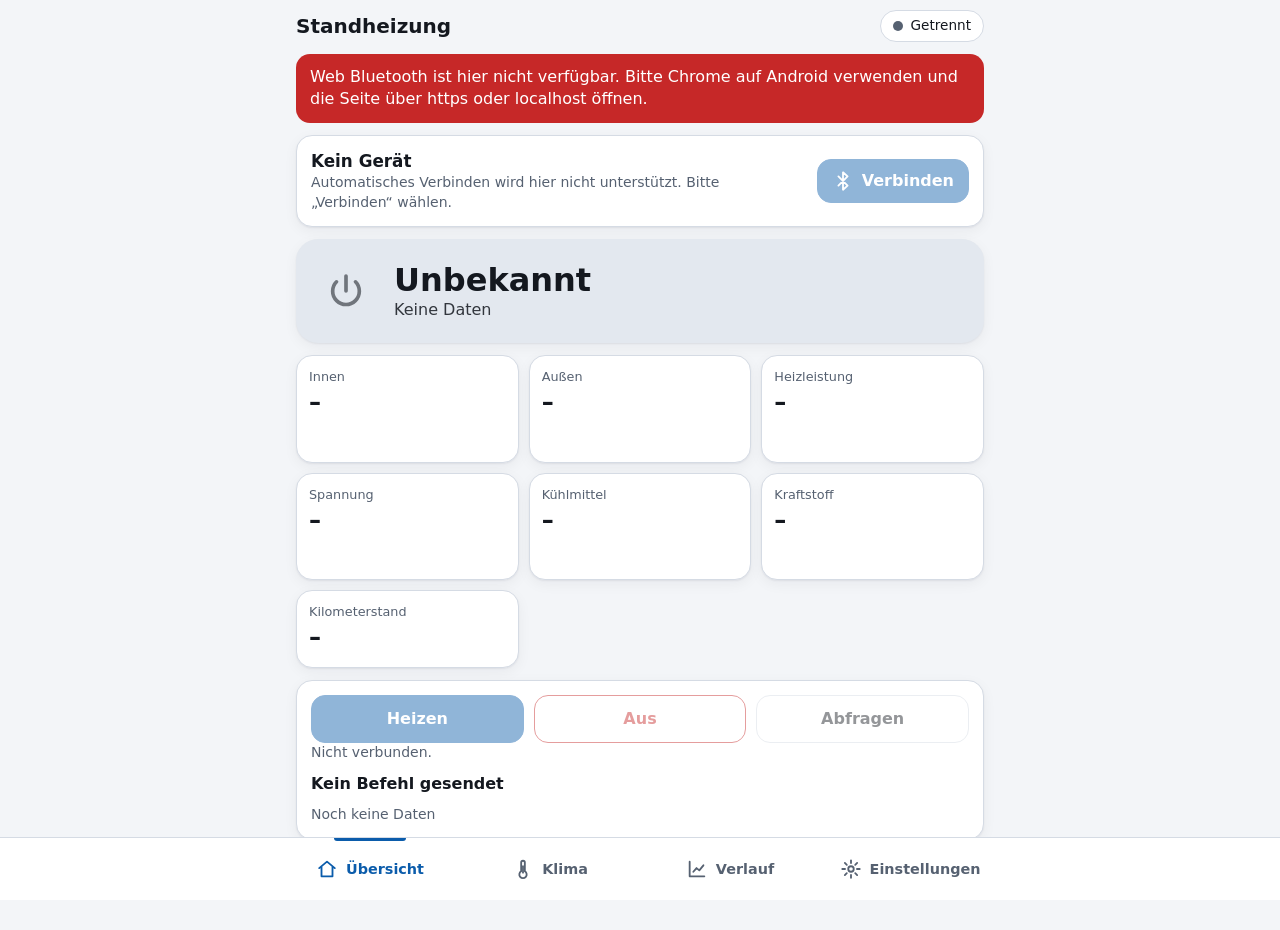
==== commit c180f332: "PWA: reconnect to the paired device without the chooser; unique BLE names - Name Webasto-RX-XXXX / W" ====
--- a/pwa/index.html
+++ b/pwa/index.html
@@ -53,6 +53,7 @@
           <div class="sub" id="devInfo">Noch nicht verbunden</div>
         </div>
         <button id="btnConnect" class="primary compact"><svg class="ico" aria-hidden="true"><use href="#i-bt"/></svg>Verbinden</button>
+        <button id="btnRetry" class="compact" hidden>Erneut suchen</button>
         <button id="btnDisconnect" class="compact" hidden>Trennen</button>
       </div>
       <div class="sub" id="linkAge" hidden></div>
@@ -195,6 +196,7 @@
           <option value="sender">Sender (Fernbedienung, LoRa)</option>
         </select>
       </label>
+      <p class="hint">Die Auswahl legt fest, welche Geräte beim Koppeln und beim automatischen Verbinden infrage kommen (Name Webasto-RX-… oder Webasto-TX-…).</p>
     </div>
     <div class="card">
       <h2>Anzeige</h2>
